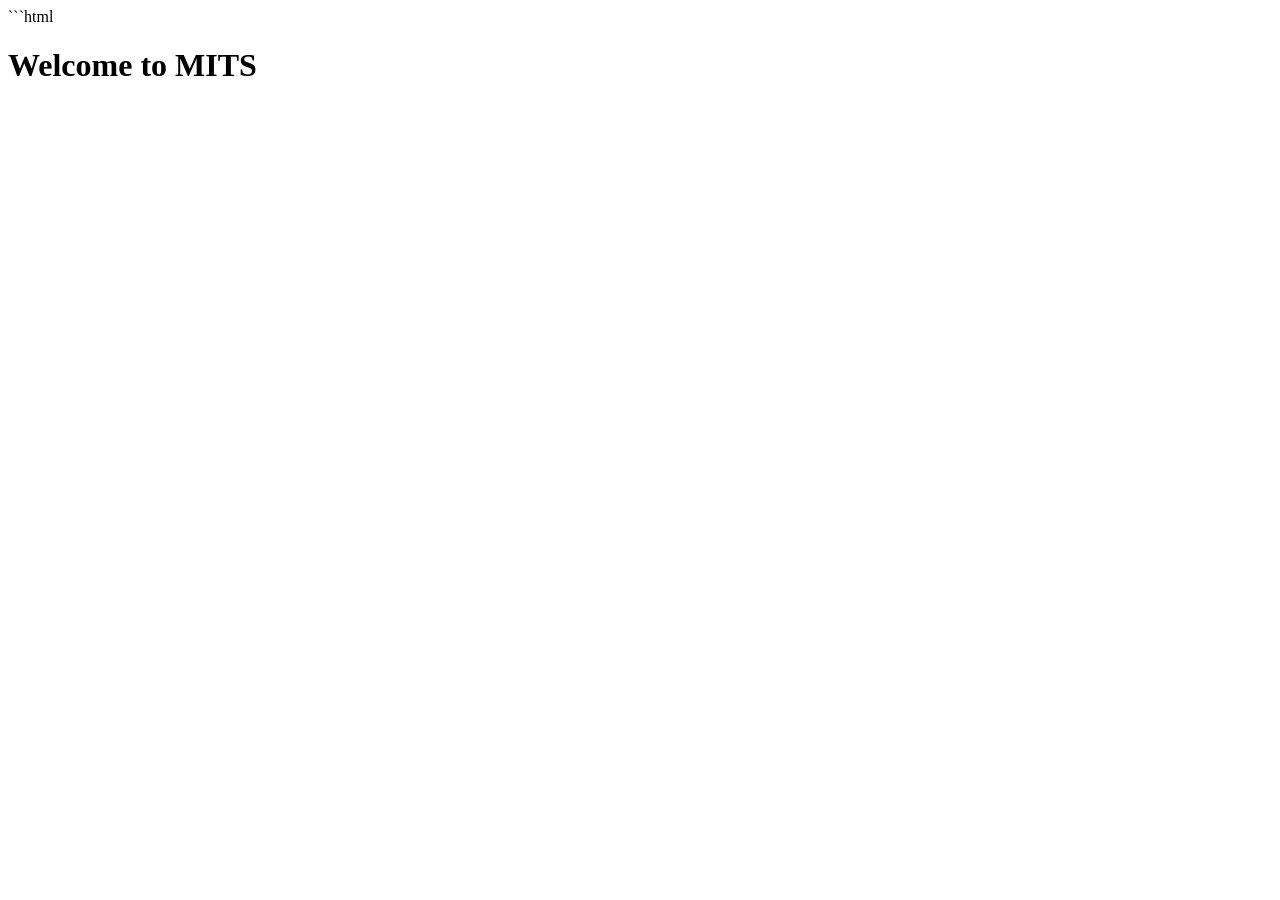
==== indexx.html @ 830bfee9 "newkk" ====
```html
<!DOCTYPE html>
<html lang="en">
<head>
    <meta charset="UTF-8">
    <meta name="viewport" content="width=device-width, initial-scale=1.0">
    <title>Document</title>

    <!-- Link your CSS file -->
    <link rel="stylesheet" href="style.css">
</head>
<body>

    <h1>Welcome to MITS</h1>

    <!-- Link your JavaScript file -->
    <script src="index.js"></script>

</body>
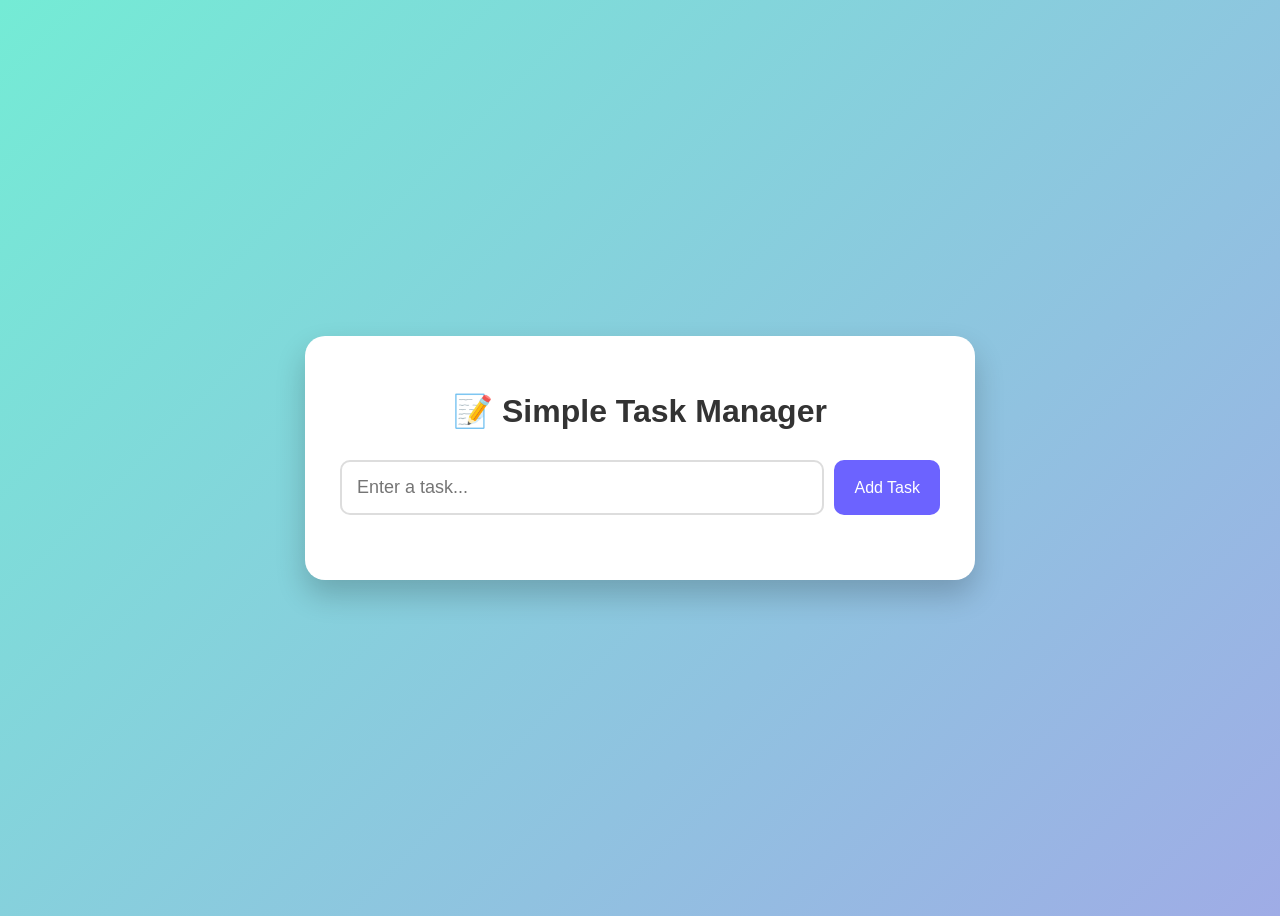
==== commit 5bd23d63: "j" ====
--- a/indexx.html
+++ b/indexx.html
@@ -1,19 +1,33 @@
-```html
+
 <!DOCTYPE html>
 <html lang="en">
 <head>
     <meta charset="UTF-8">
     <meta name="viewport" content="width=device-width, initial-scale=1.0">
-    <title>Document</title>
-
-    <!-- Link your CSS file -->
-    <link rel="stylesheet" href="style.css">
+    <title>Simple Task Manager</title>
+    <link rel="stylesheet" href="index.css">
 </head>
 <body>
 
-    <h1>Welcome to MITS</h1>
+    <div class="container">
+        <h1>📝 Simple Task Manager</h1>
 
-    <!-- Link your JavaScript file -->
+        <div class="input-section">
+            <input
+                type="text"
+                id="taskInput"
+                placeholder="Enter a task..."
+            >
+            <button id="addBtn">
+                Add Task
+            </button>
+        </div>
+
+        <ul id="taskList"></ul>
+    </div>
+
     <script src="index.js"></script>
 
-</body>+</body>
+</html>
+
--- a/index.css
+++ b/index.css
@@ -0,0 +1,101 @@
+```css id="w3jzlg"
+* {
+    margin: 0;
+    padding: 0;
+    box-sizing: border-box;
+}
+
+body {
+    font-family: Arial, sans-serif;
+    min-height: 100vh;
+    background: linear-gradient(135deg, #74ebd5, #9face6);
+
+    display: flex;
+    justify-content: center;
+    align-items: center;
+}
+
+.container {
+    width: 600px;
+    background: white;
+    padding: 35px;
+    border-radius: 20px;
+    box-shadow: 0 15px 30px rgba(0,0,0,0.2);
+}
+
+h1 {
+    text-align: center;
+    margin-bottom: 30px;
+    color: #333;
+}
+
+.input-section {
+    display: flex;
+    gap: 10px;
+    margin-bottom: 30px;
+}
+
+#taskInput {
+    flex: 1;
+    padding: 15px;
+    border: 2px solid #ddd;
+    border-radius: 10px;
+    font-size: 18px;
+}
+
+#taskInput:focus {
+    outline: none;
+    border-color: #6c63ff;
+}
+
+#addBtn {
+    background: #6c63ff;
+    color: white;
+    border: none;
+    padding: 15px 20px;
+    border-radius: 10px;
+    cursor: pointer;
+    font-size: 16px;
+}
+
+#addBtn:hover {
+    background: #5848d8;
+}
+
+#taskList {
+    list-style: none;
+}
+
+#taskList li {
+    background: #f5f5f5;
+    margin-bottom: 15px;
+    padding: 18px;
+    border-radius: 12px;
+
+    display: flex;
+    justify-content: space-between;
+    align-items: center;
+}
+
+.completed {
+    text-decoration: line-through;
+    color: gray;
+}
+
+.task-buttons button {
+    margin-left: 8px;
+    border: none;
+    padding: 10px 14px;
+    border-radius: 8px;
+    cursor: pointer;
+    color: white;
+}
+
+.complete-btn {
+    background: #28a745;
+}
+
+.delete-btn {
+    background: #dc3545;
+}
+```
